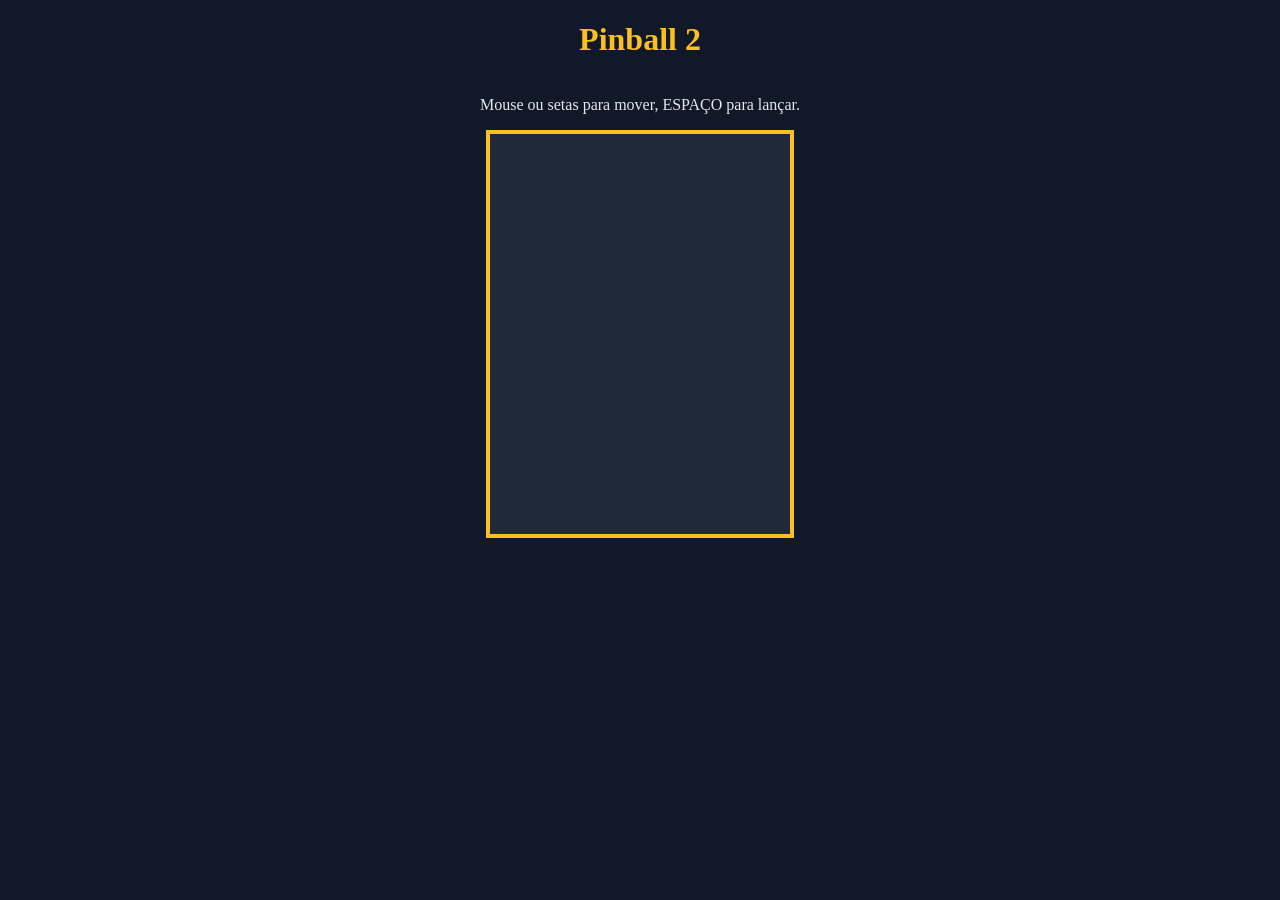
==== Blocos/index.html @ 9fc29c55 "começo pinball" ====
<!DOCTYPE html>
<html lang="en">
<head>
    <meta charset="UTF-8">
    <meta name="viewport" content="width=device-width, initial-scale=1.0">
    <title>Pinball 2</title>
    <link rel="stylesheet" href="style.css">
</head>
<body>
    <h1>Pinball 2</h1>
    <p>Mouse ou setas para mover, ESPAÇO para lançar.</p>
    <canvas id="blocos" width="300" height="400"></canvas>
    <script src="script.js"></script>
</body>
</html>
---- Blocos/style.css ----
body{
    margin: 0;
    font-family:Georgia, 'Times New Roman', Times, serif;
    display: flex;
    flex-direction: column;
    align-items: center;
    background-color: #111827;
    color: #e5e7eb;
}

h1{
    color: #fbbf24;
}

canvas{
    border: 4px solid #fbbf24;
    background: #1f2937;
}
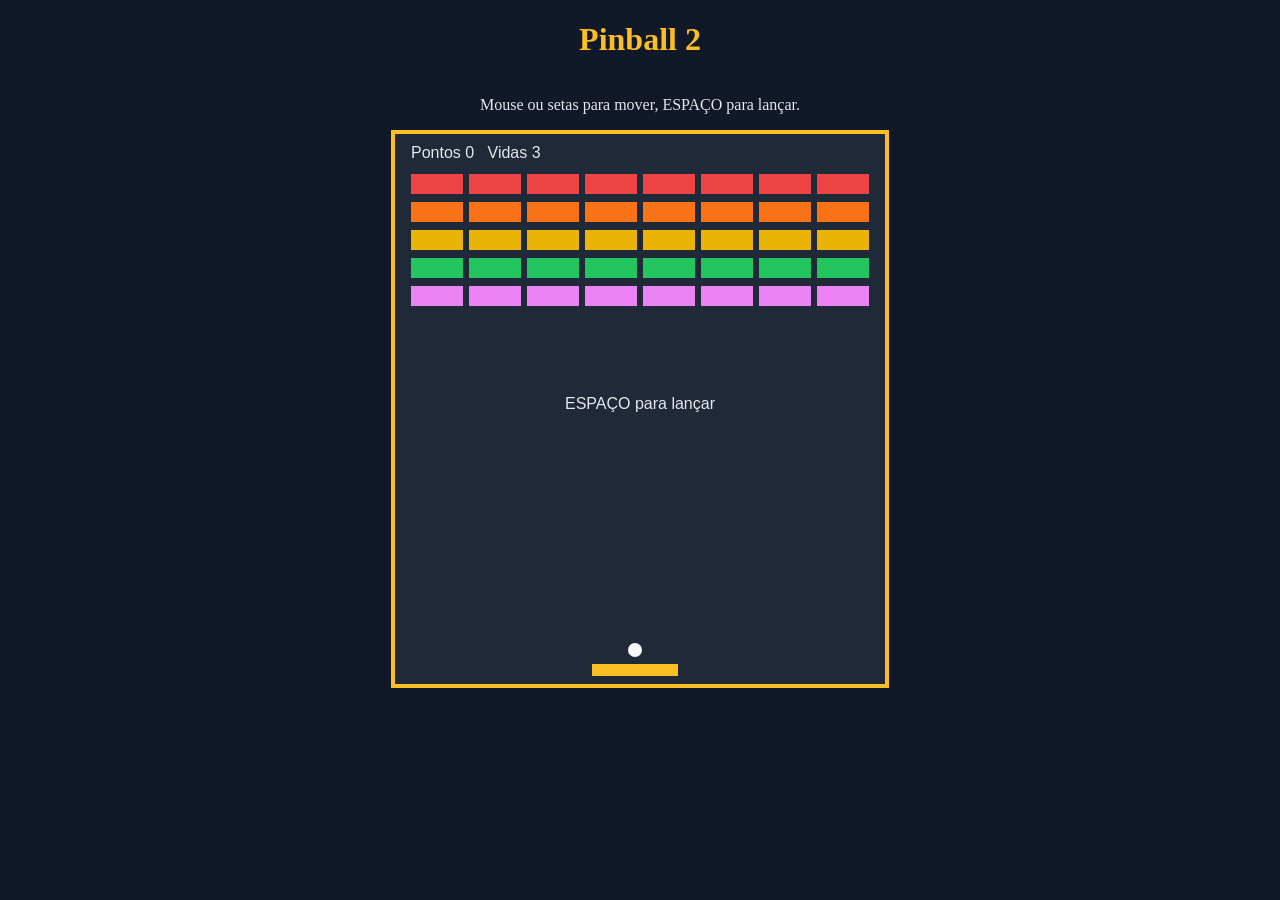
==== commit e89b85f8: "ta quase conseguindo" ====
--- a/Blocos/index.html
+++ b/Blocos/index.html
@@ -9,7 +9,7 @@
 <body>
     <h1>Pinball 2</h1>
     <p>Mouse ou setas para mover, ESPAÇO para lançar.</p>
-    <canvas id="blocos" width="300" height="400"></canvas>
+    <canvas id="blocos" width="490" height="550"></canvas>
     <script src="script.js"></script>
 </body>
 </html>
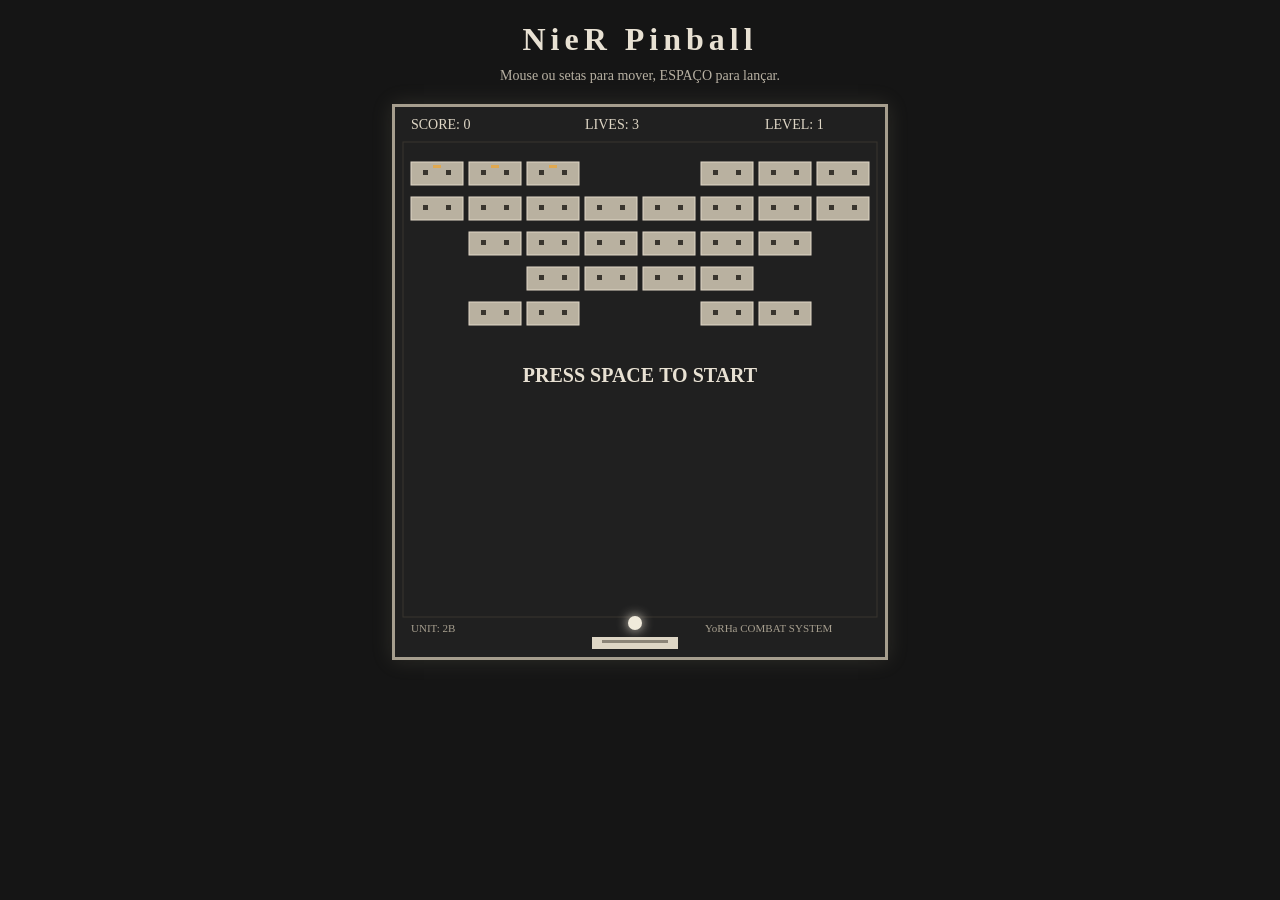
==== commit 248d51a2: "blocos upd" ====
--- a/Blocos/index.html
+++ b/Blocos/index.html
@@ -3,11 +3,11 @@
 <head>
     <meta charset="UTF-8">
     <meta name="viewport" content="width=device-width, initial-scale=1.0">
-    <title>Pinball 2</title>
+    <title>NieR Pinball</title>
     <link rel="stylesheet" href="style.css">
 </head>
 <body>
-    <h1>Pinball 2</h1>
+    <h1>NieR Pinball</h1>
     <p>Mouse ou setas para mover, ESPAÇO para lançar.</p>
     <canvas id="blocos" width="490" height="550"></canvas>
     <script src="script.js"></script>
--- a/Blocos/style.css
+++ b/Blocos/style.css
@@ -1,18 +1,42 @@
-body{
+
+body {
     margin: 0;
-    font-family:Georgia, 'Times New Roman', Times, serif;
+    font-family: Georgia, 'Times New Roman', serif;
     display: flex;
     flex-direction: column;
     align-items: center;
-    background-color: #111827;
-    color: #e5e7eb;
+    background-color: #151515;
+    color: #d6d0c4;
 }
 
-h1{
-    color: #fbbf24;
+h1 {
+    color: #e8e1d3;
+    letter-spacing: 5px;
+    margin-bottom: 5px;
 }
 
-canvas{
-    border: 4px solid #fbbf24;
-    background: #1f2937;
-}+h2 {
+    color: #a69e8e;
+    font-size: 14px;
+    letter-spacing: 3px;
+    font-weight: normal;
+}
+
+p {
+    color: #b8b1a3;
+    font-size: 14px;
+    margin: 5px;
+}
+
+canvas {
+    margin-top: 15px;
+    border: 3px solid #a69e8e;
+    background: #202020;
+    box-shadow: 0 0 20px rgba(190, 180, 150, 0.15);
+}
+
+.footer {
+    margin-top: 15px;
+    letter-spacing: 4px;
+    color: #8c8578;
+}
